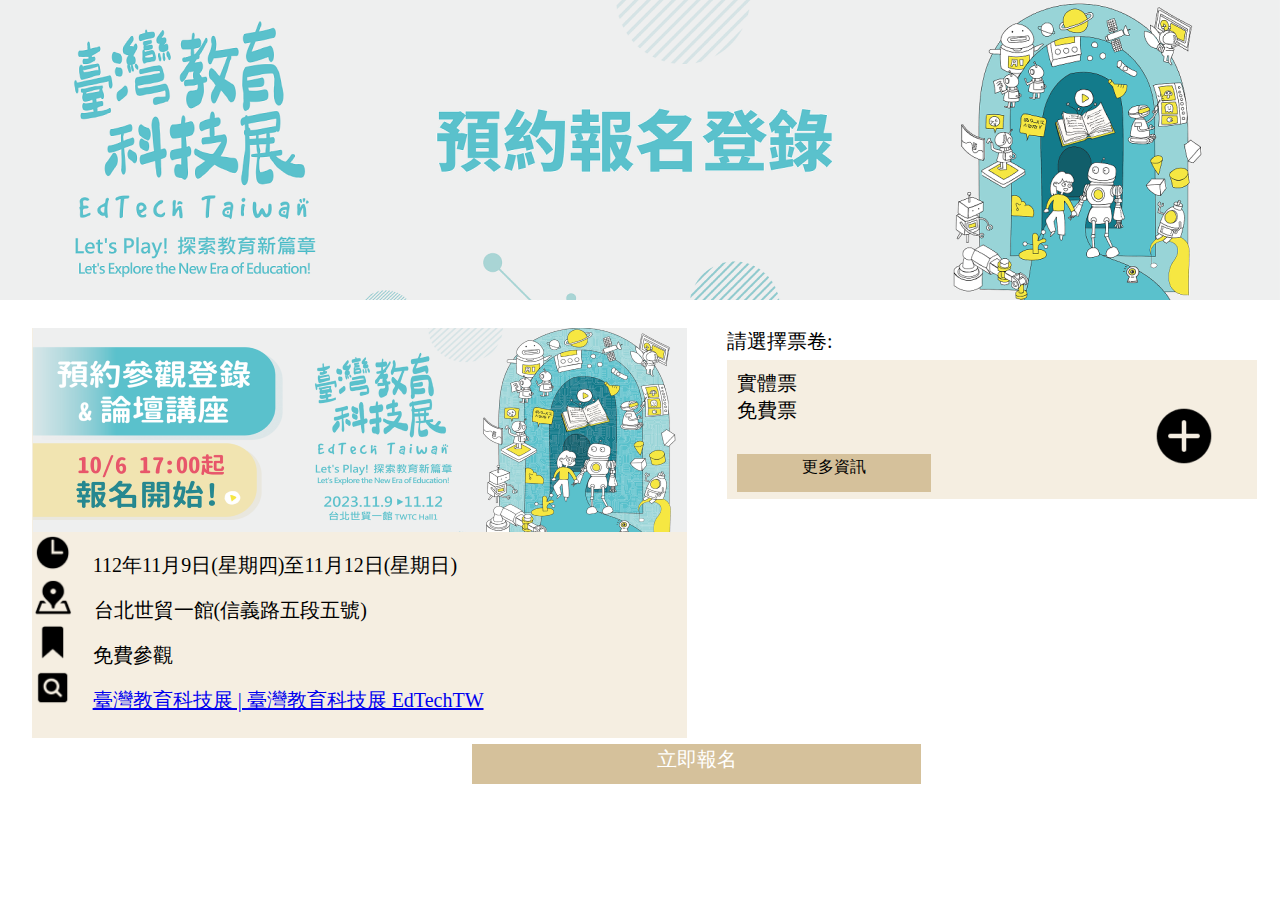
==== join.html @ 76862b8e "Add files via upload" ====
<!DOCTYPE html>
<html lang="en">
<head>
    <meta charset="UTF-8">
    <meta name="viewport" content="width=device-width, initial-scale=1.0">
    <title>Document</title>
    <link rel="stylesheet" href="/css/join.css">
</head>
<body>
    <img class="join_img_02" src="/join.img/join_02.png" alt="join_02">
    <div class="join_body_box">
        <div class="join_left_box">
            <img class="join_img_01" src="/join.img/join_01.png" alt="join_01">
            <div class="join_left_container">
                <div class="join_left_small">
                    <img class="join_clock" src="/join.img/Clock.png" alt="clock">
                    <p class="join_text_01">112年11月9日(星期四)至11月12日(星期日)</p>
                </div>
                <div class="join_left_small">
                    <img class="join_address" src="/join.img/Address.png" alt="adress">
                    <p class="join_text_01">台北世貿一館(信義路五段五號)</p>
                </div>
                <div class="join_left_small">
                    <img class="join_mark" src="/join.img/Bookmark.png" alt="mark">
                    <p class="join_text_01">免費參觀</p>
                </div>
                <div class="join_left_small">
                    <img class="join_search" src="/join.img/Google Web Search.png" alt="search">
                    <p class="join_text_01"><a href="臺灣教育科技展 | 臺灣教育科技展 EdTechTW">臺灣教育科技展 | 臺灣教育科技展 EdTechTW</a></p>
                </div>
            </div>
        </div>
        <div class="join_right_box">
            <p class="join_text_02">請選擇票卷:</p>
            <div class="join_right_container">
                <div class="join_right_small">
                    <p class="join_text_02">實體票</p>
                    <p class="join_text_02">免費票</p>
                    <p class="join_text_03">更多資訊</p>
                </div>
               <img class="join_plus" src="/join.img/Plus.png" alt="plus">
            </div>
        </div>
       
    </div>
        <p class="join_text_04" >立即報名</p>
        
</body>

</html>
---- css/join.css ----
body
{
    width: 1280;
    height: auto;
    margin: 0 auto;
    display: flex;
    flex-direction:column;
    
}

.join_body_box
{
    width: 1205px;
    height: 424px;
    display: flex;
    flex-direction: row;
    gap: 40px;
}

.join_img_02
{
    width: 1280px;
    height: 300px;
}

.join_left_box
{
    width: 655px;
    height: 410px;
    background-color: #F5EEE1;
    display: flex;
    flex-direction: column;
    margin-left: 32px;
    margin-top: 28px;
    margin-bottom: 0px;
}

.join_img_01
{
    width: 655px;
    height: 204px;
}

.join_left_container
{
    width: 558.63px;
    height: 185.311px;
    display: flex;
    flex-direction:column;
}

.join_left_small
{
    width: 515.528px;
    height: 45px;
    color: black;
    display: flex;
    flex-direction: row;
    gap: 20px;
    

}

.join_clock
{
    width: 40.628px;
    height: 41.292px;
   
}

.join_text_01
{
    color: #000;

    font-family: Noto Sans;
    font-size: 20px;
    font-style: normal;
    font-weight: 400;
    line-height: normal;
}

.join_address
{
    width: 41.619px;
    height: 42.299px;
    
}

.join_mark
{
    width: 40.628px;
    height: 41.292px;
    
}

.join_search
{
    width: 40.628px;
    height: 41.292px;
    
}

.join_right_box
{
    width: 510px;
    height: 171px;
    display: flex;
    flex-direction: column;
    margin-top: 28px;
    margin-right: 35px;
}

.join_text_02
{
    color: #000;
   
    font-family: Noto Sans;
    font-size: 20px;
    font-style: normal;
    font-weight: 400;
    line-height: normal;
    margin: 0;
}

.join_right_container
{
    width: 510px;
    height: 131px;
    display: flex;
    flex-direction: row;
    justify-content: space-between;
    background-color: #F5EEE1;
    padding: 10px;
    margin-top: 5px;
}

.join_right_small
{
    width: 188px;
    height: 103px;
    display: flex;
    flex-direction: column;
    margin: 0;
   
}

.join_text_03
{
    width: 188px;
    height: 32px;
    flex-shrink: 0;
    background: #D5C19B;
    display: flex;
    flex-direction: column;
    align-items: center;

    color: #000;
    font-family: Inter;
    font-size: 16px;
    font-style: normal;
    font-weight: 400;
    line-height: normal;
    margin-top:30px;
    padding: 3px;
    
}

.join_plus
{
    width: 68px;
    height: 68px;
    margin-top: 32px;
    margin-right: 29px;
}



.join_text_04
{
    width: 445px;
    height: 36px;
    background: #D5C19B;
    display: flex;
    flex-direction: column;
    align-items: center;

    color: #FFF;

    font-family: Noto Sans;
    font-size: 20px;
    font-style: normal;
    font-weight: 400;
    line-height: normal;
    margin-left: 472px;
    margin-top: 20px;
    padding: 2px;
}
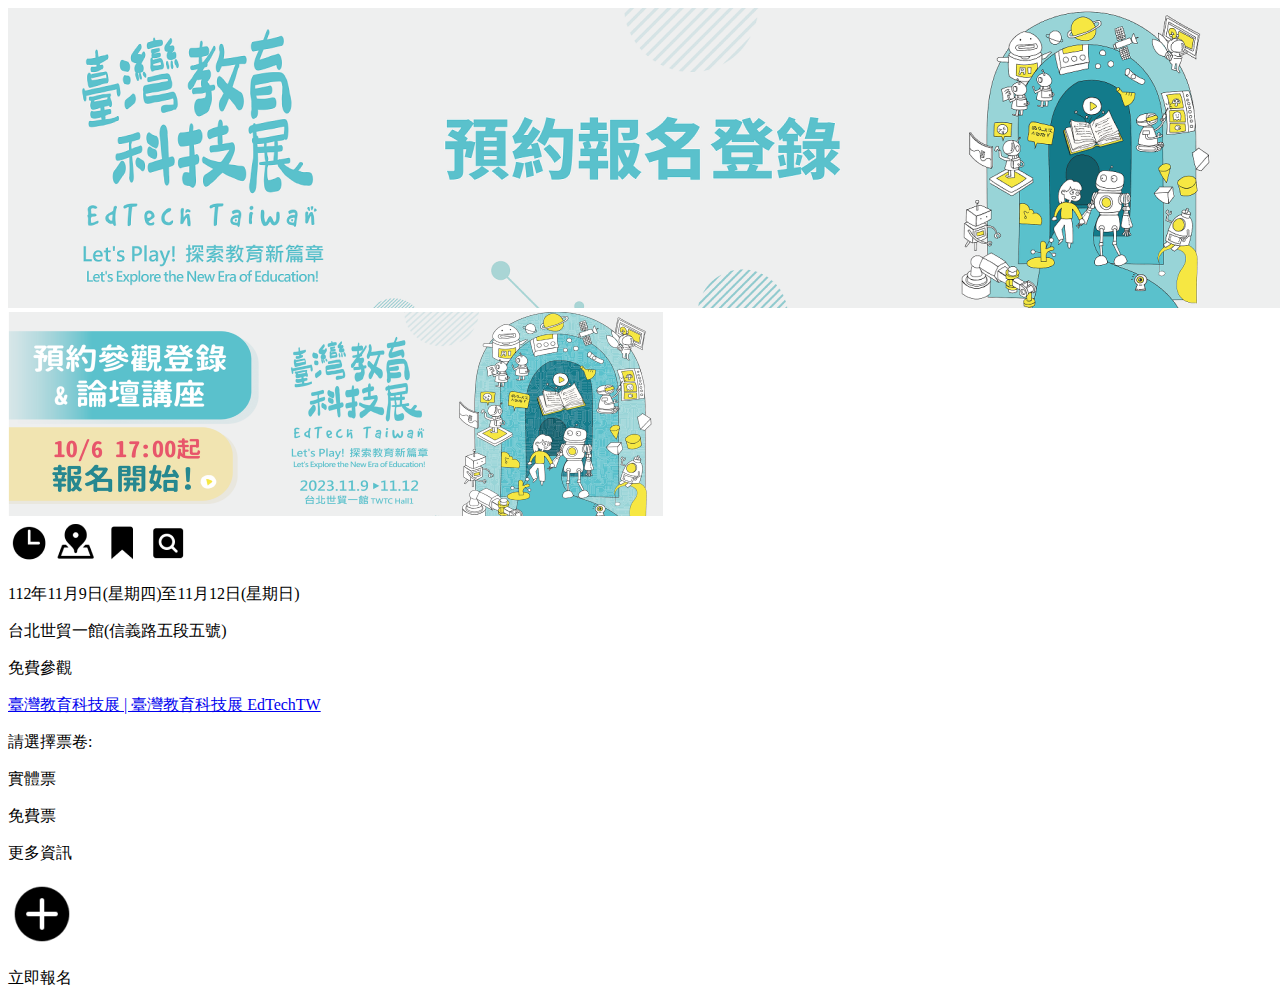
==== commit db481c3f: "Add files via upload" ====
--- a/join.html
+++ b/join.html
@@ -9,26 +9,23 @@
 <body>
     <img class="join_img_02" src="/join.img/join_02.png" alt="join_02">
     <div class="join_body_box">
-        <div class="join_left_box">
-            <img class="join_img_01" src="/join.img/join_01.png" alt="join_01">
+        <div class="join_leftbox">
+            <img class="join_img_01"src="/join.img/join_01.png" alt="join_01">
             <div class="join_left_container">
-                <div class="join_left_small">
-                    <img class="join_clock" src="/join.img/Clock.png" alt="clock">
-                    <p class="join_text_01">112年11月9日(星期四)至11月12日(星期日)</p>
+                <div class="icon_list">
+                    <img class="icon" src="/join.img/Clock.png"></img>
+                    <img class="icon" src="/join.img/Address.png"></img>
+                    <img class="icon" src="/join.img/Bookmark.png"></img>
+                    <img class="icon" src="/join.img/Google Web Search.png"></img>
                 </div>
-                <div class="join_left_small">
-                    <img class="join_address" src="/join.img/Address.png" alt="adress">
-                    <p class="join_text_01">台北世貿一館(信義路五段五號)</p>
-                </div>
-                <div class="join_left_small">
-                    <img class="join_mark" src="/join.img/Bookmark.png" alt="mark">
-                    <p class="join_text_01">免費參觀</p>
-                </div>
-                <div class="join_left_small">
-                    <img class="join_search" src="/join.img/Google Web Search.png" alt="search">
-                    <p class="join_text_01"><a href="臺灣教育科技展 | 臺灣教育科技展 EdTechTW">臺灣教育科技展 | 臺灣教育科技展 EdTechTW</a></p>
+                <div class="join_info_list">
+                    <p class="join_info">112年11月9日(星期四)至11月12日(星期日)</p>
+                    <p class="join_info">台北世貿一館(信義路五段五號)</p>
+                    <p class="join_info">免費參觀</p>
+                    <a class="join_info" href="https://www.edtech.tw/about-edtechtw">臺灣教育科技展 | 臺灣教育科技展 EdTechTW </a>  
                 </div>
             </div>
+            
         </div>
         <div class="join_right_box">
             <p class="join_text_02">請選擇票卷:</p>
@@ -43,7 +40,9 @@
         </div>
        
     </div>
-        <p class="join_text_04" >立即報名</p>
+    <p class="join_text_04" >立即報名</p>
+   
+        
         
 </body>
 
